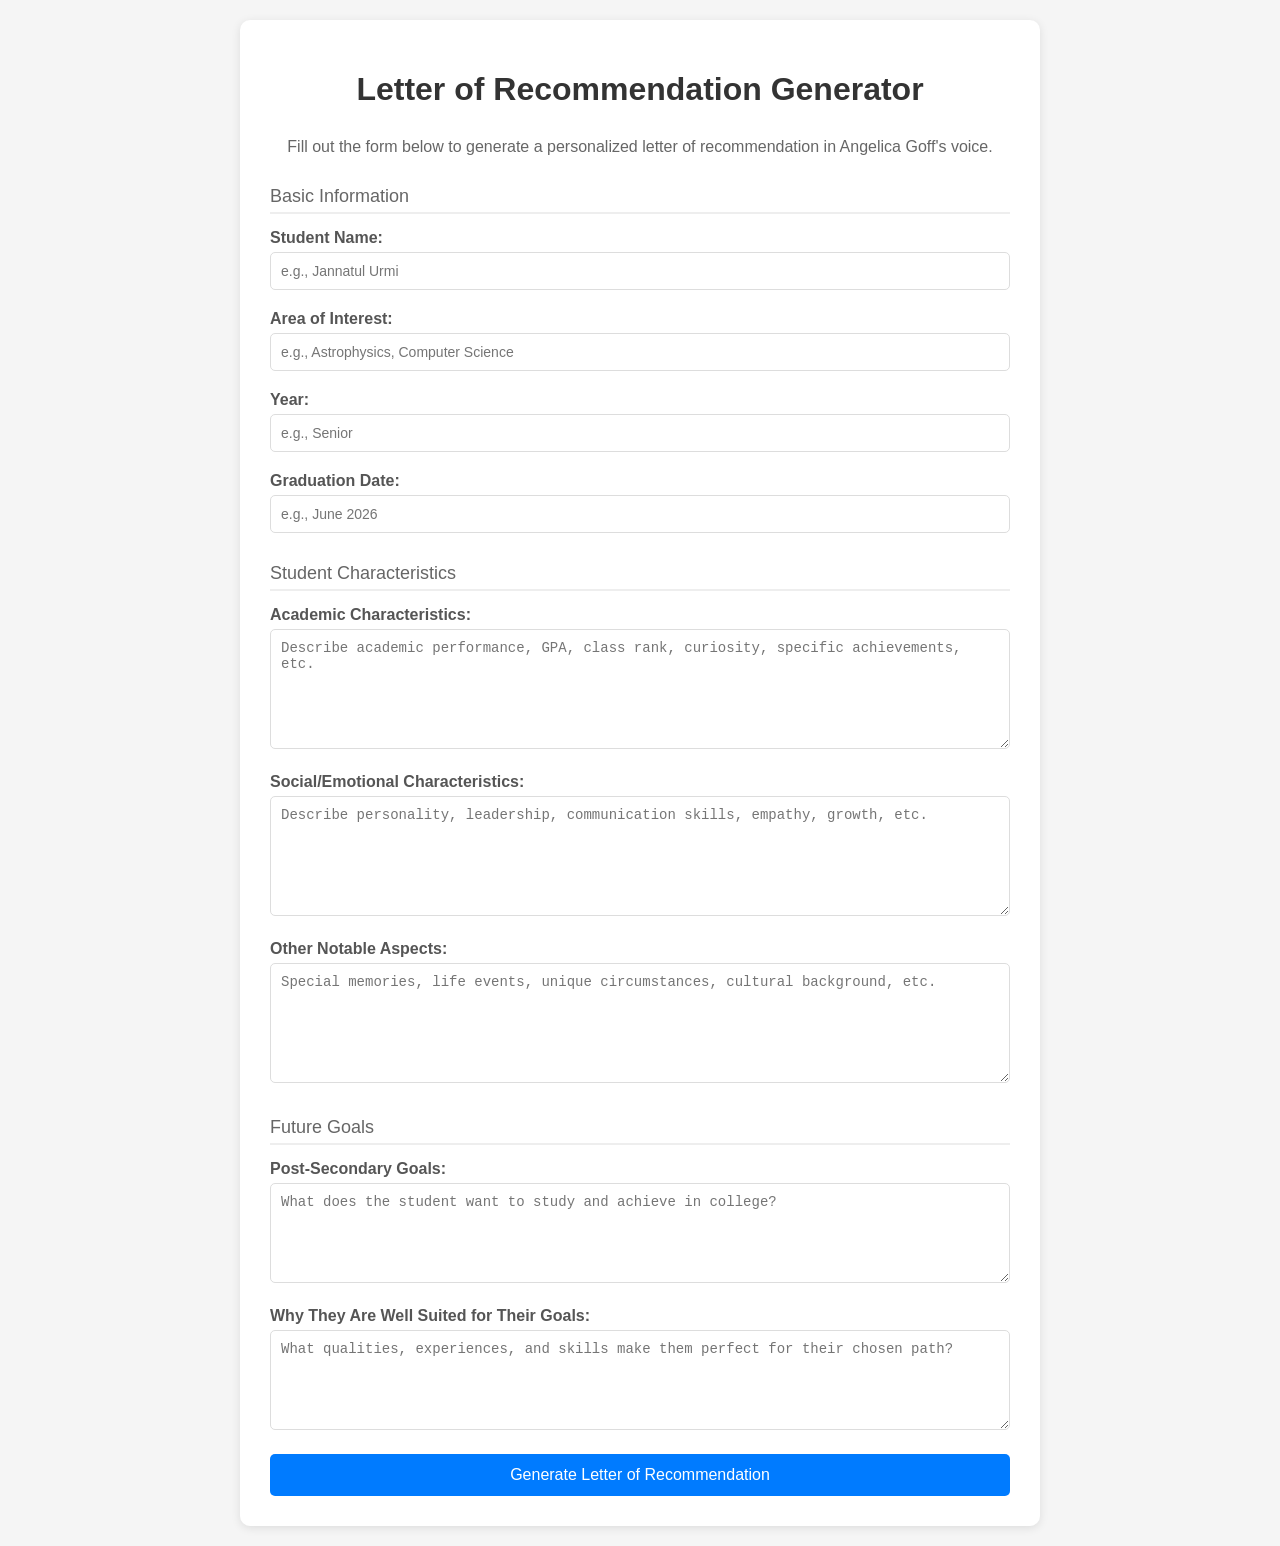
==== webapp/templates/form.html @ 1ee73e92 "Updates" ====
<!DOCTYPE html>
<html lang="en">
<head>
    <meta charset="UTF-8">
    <meta name="viewport" content="width=device-width, initial-scale=1.0">
    <title>Letter of Recommendation Generator</title>
    <style>
        body {
            font-family: Arial, sans-serif;
            max-width: 800px;
            margin: 0 auto;
            padding: 20px;
            background-color: #f5f5f5;
        }
        .container {
            background-color: white;
            padding: 30px;
            border-radius: 10px;
            box-shadow: 0 2px 10px rgba(0,0,0,0.1);
        }
        h1 {
            color: #333;
            text-align: center;
            margin-bottom: 30px;
        }
        .form-group {
            margin-bottom: 20px;
        }
        label {
            display: block;
            margin-bottom: 5px;
            font-weight: bold;
            color: #555;
        }
        input[type="text"], textarea {
            width: 100%;
            padding: 10px;
            border: 1px solid #ddd;
            border-radius: 5px;
            font-size: 14px;
            box-sizing: border-box;
        }
        textarea {
            height: 100px;
            resize: vertical;
        }
        .large-textarea {
            height: 120px;
        }
        button {
            background-color: #007bff;
            color: white;
            padding: 12px 30px;
            border: none;
            border-radius: 5px;
            font-size: 16px;
            cursor: pointer;
            width: 100%;
        }
        button:hover {
            background-color: #0056b3;
        }
        .section-header {
            color: #666;
            font-size: 18px;
            margin-top: 30px;
            margin-bottom: 15px;
            border-bottom: 2px solid #eee;
            padding-bottom: 5px;
        }
    </style>
</head>
<body>
    <div class="container">
        <h1>Letter of Recommendation Generator</h1>
        <p style="text-align: center; color: #666; margin-bottom: 30px;">
            Fill out the form below to generate a personalized letter of recommendation in Angelica Goff's voice.
        </p>
        
        <form action="/generate" method="POST">
            <div class="section-header">Basic Information</div>
            
            <div class="form-group">
                <label for="name">Student Name:</label>
                <input type="text" id="name" name="name" required placeholder="e.g., Jannatul Urmi">
            </div>
            
            <div class="form-group">
                <label for="area_of_interest">Area of Interest:</label>
                <input type="text" id="area_of_interest" name="area_of_interest" required placeholder="e.g., Astrophysics, Computer Science">
            </div>
            
            <div class="form-group">
                <label for="year">Year:</label>
                <input type="text" id="year" name="year" required placeholder="e.g., Senior">
            </div>
            
            <div class="form-group">
                <label for="graduation_date">Graduation Date:</label>
                <input type="text" id="graduation_date" name="graduation_date" required placeholder="e.g., June 2026">
            </div>
            
            <div class="section-header">Student Characteristics</div>
            
            <div class="form-group">
                <label for="academic_characteristics">Academic Characteristics:</label>
                <textarea id="academic_characteristics" name="academic_characteristics" class="large-textarea" required placeholder="Describe academic performance, GPA, class rank, curiosity, specific achievements, etc."></textarea>
            </div>
            
            <div class="form-group">
                <label for="social_emotional_characteristics">Social/Emotional Characteristics:</label>
                <textarea id="social_emotional_characteristics" name="social_emotional_characteristics" class="large-textarea" required placeholder="Describe personality, leadership, communication skills, empathy, growth, etc."></textarea>
            </div>
            
            <div class="form-group">
                <label for="other_notable_aspects">Other Notable Aspects:</label>
                <textarea id="other_notable_aspects" name="other_notable_aspects" class="large-textarea" required placeholder="Special memories, life events, unique circumstances, cultural background, etc."></textarea>
            </div>
            
            <div class="section-header">Future Goals</div>
            
            <div class="form-group">
                <label for="post_secondary_goals">Post-Secondary Goals:</label>
                <textarea id="post_secondary_goals" name="post_secondary_goals" required placeholder="What does the student want to study and achieve in college?"></textarea>
            </div>
            
            <div class="form-group">
                <label for="suitability_for_goals">Why They Are Well Suited for Their Goals:</label>
                <textarea id="suitability_for_goals" name="suitability_for_goals" required placeholder="What qualities, experiences, and skills make them perfect for their chosen path?"></textarea>
            </div>
            
            <button type="submit">Generate Letter of Recommendation</button>
        </form>
    </div>
</body>
</html>
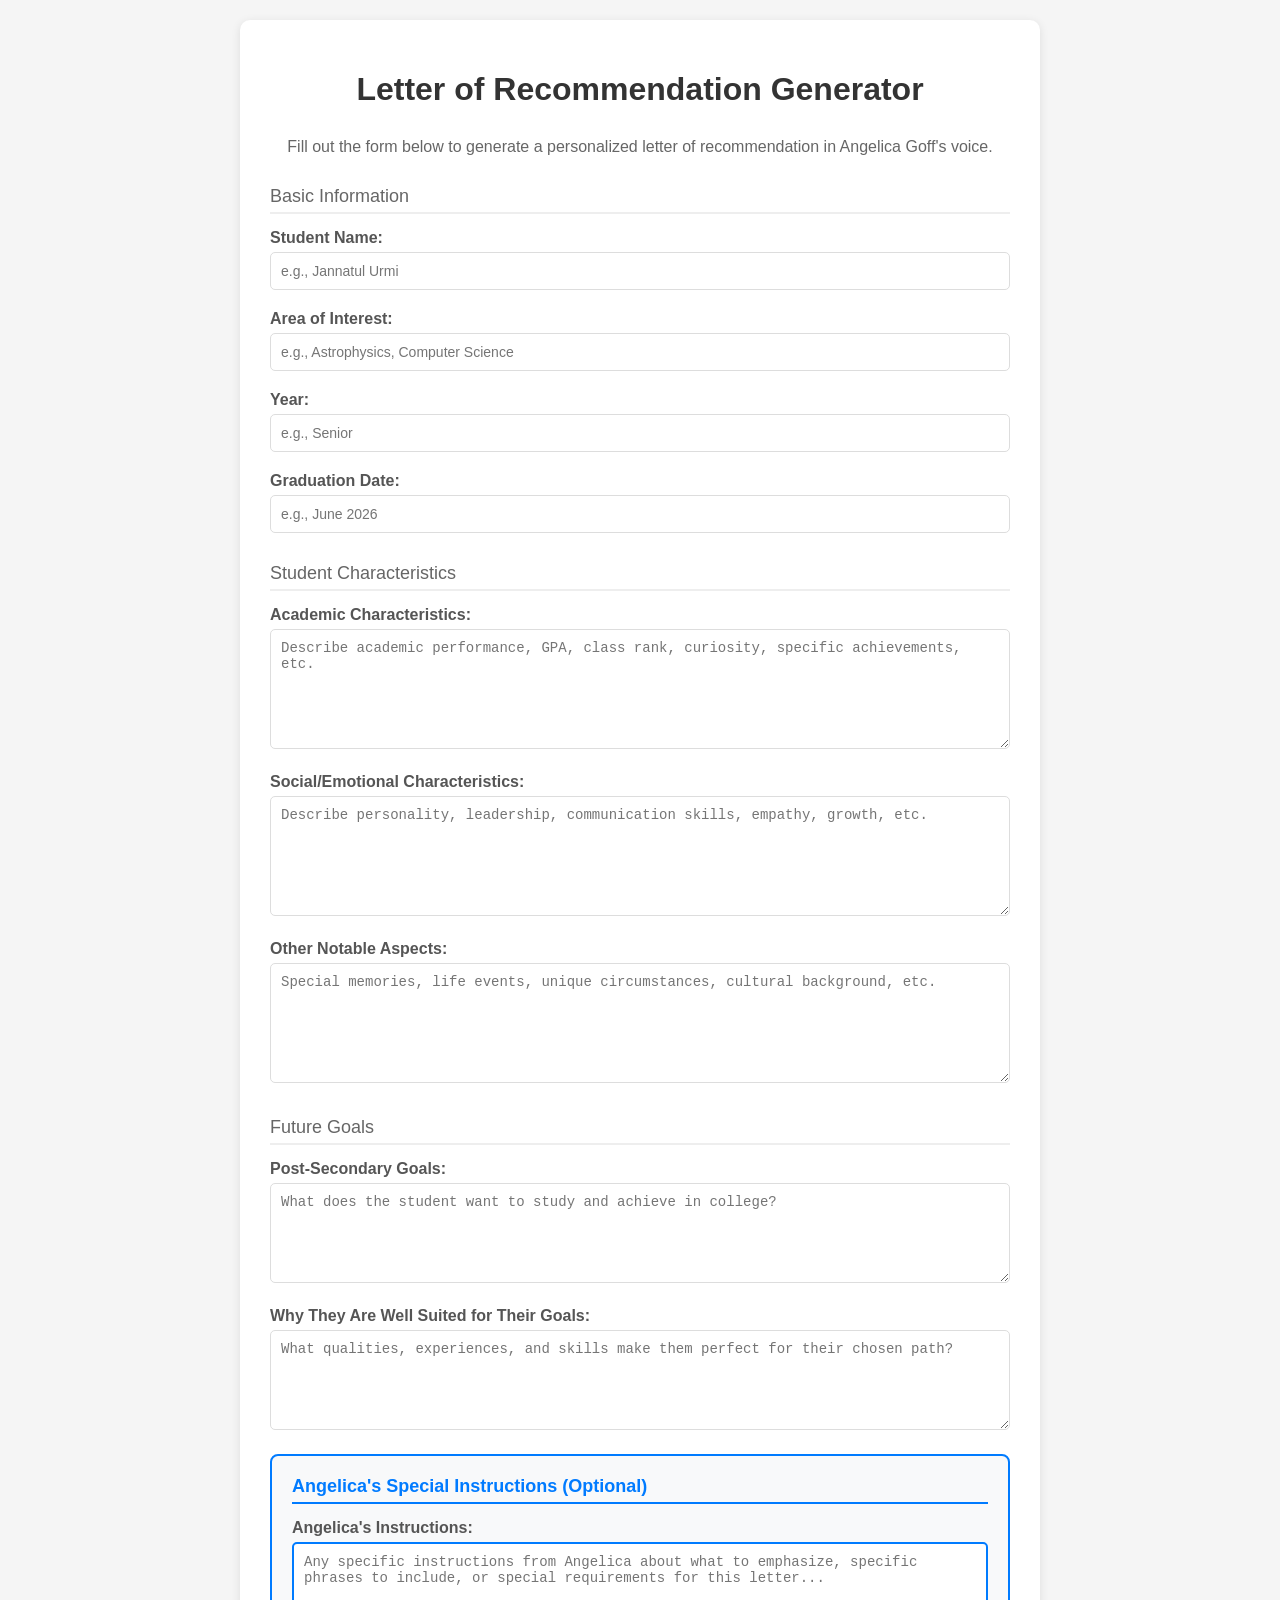
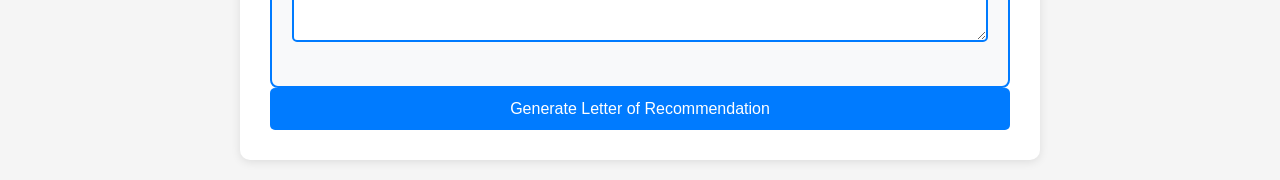
==== commit 09749546: "Add special instructions" ====
--- a/webapp/templates/form.html
+++ b/webapp/templates/form.html
@@ -68,6 +68,22 @@
             border-bottom: 2px solid #eee;
             padding-bottom: 5px;
         }
+        .angelica-section {
+            background-color: #f8f9fa;
+            border: 2px solid #007bff;
+            border-radius: 8px;
+            padding: 20px;
+            margin-top: 20px;
+        }
+        .angelica-section .section-header {
+            color: #007bff;
+            font-weight: bold;
+            margin-top: 0;
+            border-bottom: 2px solid #007bff;
+        }
+        .angelica-section textarea {
+            border: 2px solid #007bff;
+        }
     </style>
 </head>
 <body>
@@ -129,6 +145,15 @@
                 <textarea id="suitability_for_goals" name="suitability_for_goals" required placeholder="What qualities, experiences, and skills make them perfect for their chosen path?"></textarea>
             </div>
             
+            <div class="angelica-section">
+                <div class="section-header">Angelica's Special Instructions (Optional)</div>
+                
+                <div class="form-group">
+                    <label for="angelica_instructions">Angelica's Instructions:</label>
+                    <textarea id="angelica_instructions" name="angelica_instructions" placeholder="Any specific instructions from Angelica about what to emphasize, specific phrases to include, or special requirements for this letter..."></textarea>
+                </div>
+            </div>
+            
             <button type="submit">Generate Letter of Recommendation</button>
         </form>
     </div>
